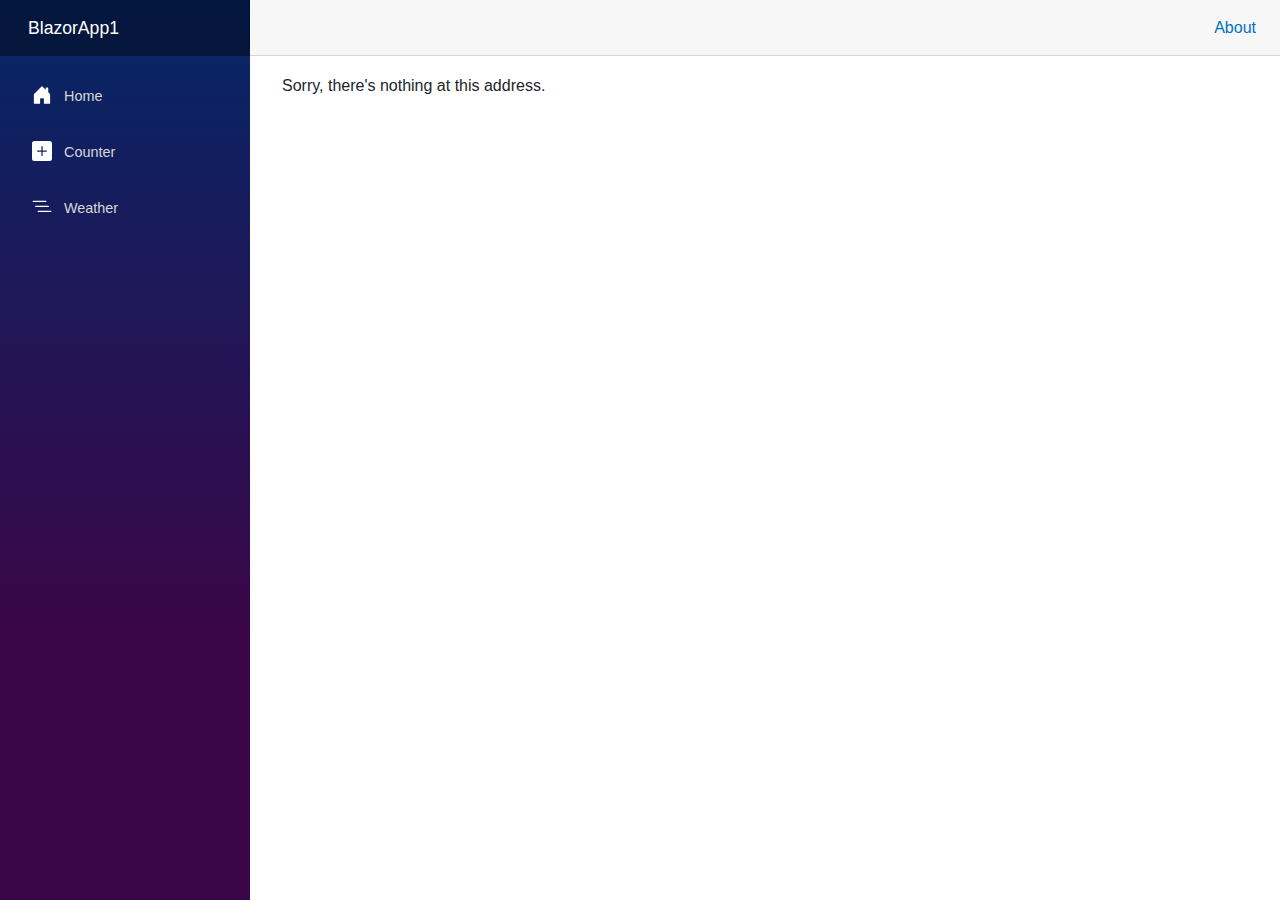
==== index.html @ d22f7a86 "Deploying to gh-pages from  @ fab3b7ed5b7c4d1cd8c11458d56c1315d562680e 🚀" ====
<!DOCTYPE html>
<html lang="en">

<head>
    <meta charset="utf-8" />
    <meta name="viewport" content="width=device-width, initial-scale=1.0" />
    <title>BlazorApp1</title>
    <base href="/" />
    <link rel="stylesheet" href="css/bootstrap/bootstrap.min.css" />
    <link rel="stylesheet" href="css/app.css" />
    <link rel="icon" type="image/png" href="favicon.png" />
    <link href="BlazorApp1.styles.css" rel="stylesheet" />
</head>

<body>
    <div id="app">
        <svg class="loading-progress">
            <circle r="40%" cx="50%" cy="50%" />
            <circle r="40%" cx="50%" cy="50%" />
        </svg>
        <div class="loading-progress-text"></div>
    </div>

    <div id="blazor-error-ui">
        An unhandled error has occurred.
        <a href="" class="reload">Reload</a>
        <a class="dismiss">🗙</a>
    </div>
    <script src="_framework/blazor.webassembly.js"></script>
</body>

</html>
---- css/app.css ----
html, body {
    font-family: 'Helvetica Neue', Helvetica, Arial, sans-serif;
}

h1:focus {
    outline: none;
}

a, .btn-link {
    color: #0071c1;
}

.btn-primary {
    color: #fff;
    background-color: #1b6ec2;
    border-color: #1861ac;
}

.btn:focus, .btn:active:focus, .btn-link.nav-link:focus, .form-control:focus, .form-check-input:focus {
  box-shadow: 0 0 0 0.1rem white, 0 0 0 0.25rem #258cfb;
}

.content {
    padding-top: 1.1rem;
}

.valid.modified:not([type=checkbox]) {
    outline: 1px solid #26b050;
}

.invalid {
    outline: 1px solid red;
}

.validation-message {
    color: red;
}

#blazor-error-ui {
    background: lightyellow;
    bottom: 0;
    box-shadow: 0 -1px 2px rgba(0, 0, 0, 0.2);
    display: none;
    left: 0;
    padding: 0.6rem 1.25rem 0.7rem 1.25rem;
    position: fixed;
    width: 100%;
    z-index: 1000;
}

    #blazor-error-ui .dismiss {
        cursor: pointer;
        position: absolute;
        right: 0.75rem;
        top: 0.5rem;
    }

.blazor-error-boundary {
    background: url([data-uri]) no-repeat 1rem/1.8rem, #b32121;
    padding: 1rem 1rem 1rem 3.7rem;
    color: white;
}

    .blazor-error-boundary::after {
        content: "An error has occurred."
    }

.loading-progress {
    position: relative;
    display: block;
    width: 8rem;
    height: 8rem;
    margin: 20vh auto 1rem auto;
}

    .loading-progress circle {
        fill: none;
        stroke: #e0e0e0;
        stroke-width: 0.6rem;
        transform-origin: 50% 50%;
        transform: rotate(-90deg);
    }

        .loading-progress circle:last-child {
            stroke: #1b6ec2;
            stroke-dasharray: calc(3.141 * var(--blazor-load-percentage, 0%) * 0.8), 500%;
            transition: stroke-dasharray 0.05s ease-in-out;
        }

.loading-progress-text {
    position: absolute;
    text-align: center;
    font-weight: bold;
    inset: calc(20vh + 3.25rem) 0 auto 0.2rem;
}

    .loading-progress-text:after {
        content: var(--blazor-load-percentage-text, "Loading");
    }

code {
    color: #c02d76;
}
---- BlazorApp1.styles.css ----
/* /Layout/MainLayout.razor.rz.scp.css */
.page[b-g99638wy9i] {
    position: relative;
    display: flex;
    flex-direction: column;
}

main[b-g99638wy9i] {
    flex: 1;
}

.sidebar[b-g99638wy9i] {
    background-image: linear-gradient(180deg, rgb(5, 39, 103) 0%, #3a0647 70%);
}

.top-row[b-g99638wy9i] {
    background-color: #f7f7f7;
    border-bottom: 1px solid #d6d5d5;
    justify-content: flex-end;
    height: 3.5rem;
    display: flex;
    align-items: center;
}

    .top-row[b-g99638wy9i]  a, .top-row[b-g99638wy9i]  .btn-link {
        white-space: nowrap;
        margin-left: 1.5rem;
        text-decoration: none;
    }

    .top-row[b-g99638wy9i]  a:hover, .top-row[b-g99638wy9i]  .btn-link:hover {
        text-decoration: underline;
    }

    .top-row[b-g99638wy9i]  a:first-child {
        overflow: hidden;
        text-overflow: ellipsis;
    }

@media (max-width: 640.98px) {
    .top-row[b-g99638wy9i] {
        justify-content: space-between;
    }

    .top-row[b-g99638wy9i]  a, .top-row[b-g99638wy9i]  .btn-link {
        margin-left: 0;
    }
}

@media (min-width: 641px) {
    .page[b-g99638wy9i] {
        flex-direction: row;
    }

    .sidebar[b-g99638wy9i] {
        width: 250px;
        height: 100vh;
        position: sticky;
        top: 0;
    }

    .top-row[b-g99638wy9i] {
        position: sticky;
        top: 0;
        z-index: 1;
    }

    .top-row.auth[b-g99638wy9i]  a:first-child {
        flex: 1;
        text-align: right;
        width: 0;
    }

    .top-row[b-g99638wy9i], article[b-g99638wy9i] {
        padding-left: 2rem !important;
        padding-right: 1.5rem !important;
    }
}
/* /Layout/NavMenu.razor.rz.scp.css */
.navbar-toggler[b-j5518nm3vt] {
    background-color: rgba(255, 255, 255, 0.1);
}

.top-row[b-j5518nm3vt] {
    height: 3.5rem;
    background-color: rgba(0,0,0,0.4);
}

.navbar-brand[b-j5518nm3vt] {
    font-size: 1.1rem;
}

.bi[b-j5518nm3vt] {
    display: inline-block;
    position: relative;
    width: 1.25rem;
    height: 1.25rem;
    margin-right: 0.75rem;
    top: -1px;
    background-size: cover;
}

.bi-house-door-fill-nav-menu[b-j5518nm3vt] {
    background-image: url("data:image/svg+xml,%3Csvg xmlns='http://www.w3.org/2000/svg' width='16' height='16' fill='white' class='bi bi-house-door-fill' viewBox='0 0 16 16'%3E%3Cpath d='M6.5 14.5v-3.505c0-.245.25-.495.5-.495h2c.25 0 .5.25.5.5v3.5a.5.5 0 0 0 .5.5h4a.5.5 0 0 0 .5-.5v-7a.5.5 0 0 0-.146-.354L13 5.793V2.5a.5.5 0 0 0-.5-.5h-1a.5.5 0 0 0-.5.5v1.293L8.354 1.146a.5.5 0 0 0-.708 0l-6 6A.5.5 0 0 0 1.5 7.5v7a.5.5 0 0 0 .5.5h4a.5.5 0 0 0 .5-.5Z'/%3E%3C/svg%3E");
}

.bi-plus-square-fill-nav-menu[b-j5518nm3vt] {
    background-image: url("data:image/svg+xml,%3Csvg xmlns='http://www.w3.org/2000/svg' width='16' height='16' fill='white' class='bi bi-plus-square-fill' viewBox='0 0 16 16'%3E%3Cpath d='M2 0a2 2 0 0 0-2 2v12a2 2 0 0 0 2 2h12a2 2 0 0 0 2-2V2a2 2 0 0 0-2-2H2zm6.5 4.5v3h3a.5.5 0 0 1 0 1h-3v3a.5.5 0 0 1-1 0v-3h-3a.5.5 0 0 1 0-1h3v-3a.5.5 0 0 1 1 0z'/%3E%3C/svg%3E");
}

.bi-list-nested-nav-menu[b-j5518nm3vt] {
    background-image: url("data:image/svg+xml,%3Csvg xmlns='http://www.w3.org/2000/svg' width='16' height='16' fill='white' class='bi bi-list-nested' viewBox='0 0 16 16'%3E%3Cpath fill-rule='evenodd' d='M4.5 11.5A.5.5 0 0 1 5 11h10a.5.5 0 0 1 0 1H5a.5.5 0 0 1-.5-.5zm-2-4A.5.5 0 0 1 3 7h10a.5.5 0 0 1 0 1H3a.5.5 0 0 1-.5-.5zm-2-4A.5.5 0 0 1 1 3h10a.5.5 0 0 1 0 1H1a.5.5 0 0 1-.5-.5z'/%3E%3C/svg%3E");
}

.nav-item[b-j5518nm3vt] {
    font-size: 0.9rem;
    padding-bottom: 0.5rem;
}

    .nav-item:first-of-type[b-j5518nm3vt] {
        padding-top: 1rem;
    }

    .nav-item:last-of-type[b-j5518nm3vt] {
        padding-bottom: 1rem;
    }

    .nav-item[b-j5518nm3vt]  a {
        color: #d7d7d7;
        border-radius: 4px;
        height: 3rem;
        display: flex;
        align-items: center;
        line-height: 3rem;
    }

.nav-item[b-j5518nm3vt]  a.active {
    background-color: rgba(255,255,255,0.37);
    color: white;
}

.nav-item[b-j5518nm3vt]  a:hover {
    background-color: rgba(255,255,255,0.1);
    color: white;
}

@media (min-width: 641px) {
    .navbar-toggler[b-j5518nm3vt] {
        display: none;
    }

    .collapse[b-j5518nm3vt] {
        /* Never collapse the sidebar for wide screens */
        display: block;
    }
    
    .nav-scrollable[b-j5518nm3vt] {
        /* Allow sidebar to scroll for tall menus */
        height: calc(100vh - 3.5rem);
        overflow-y: auto;
    }
}
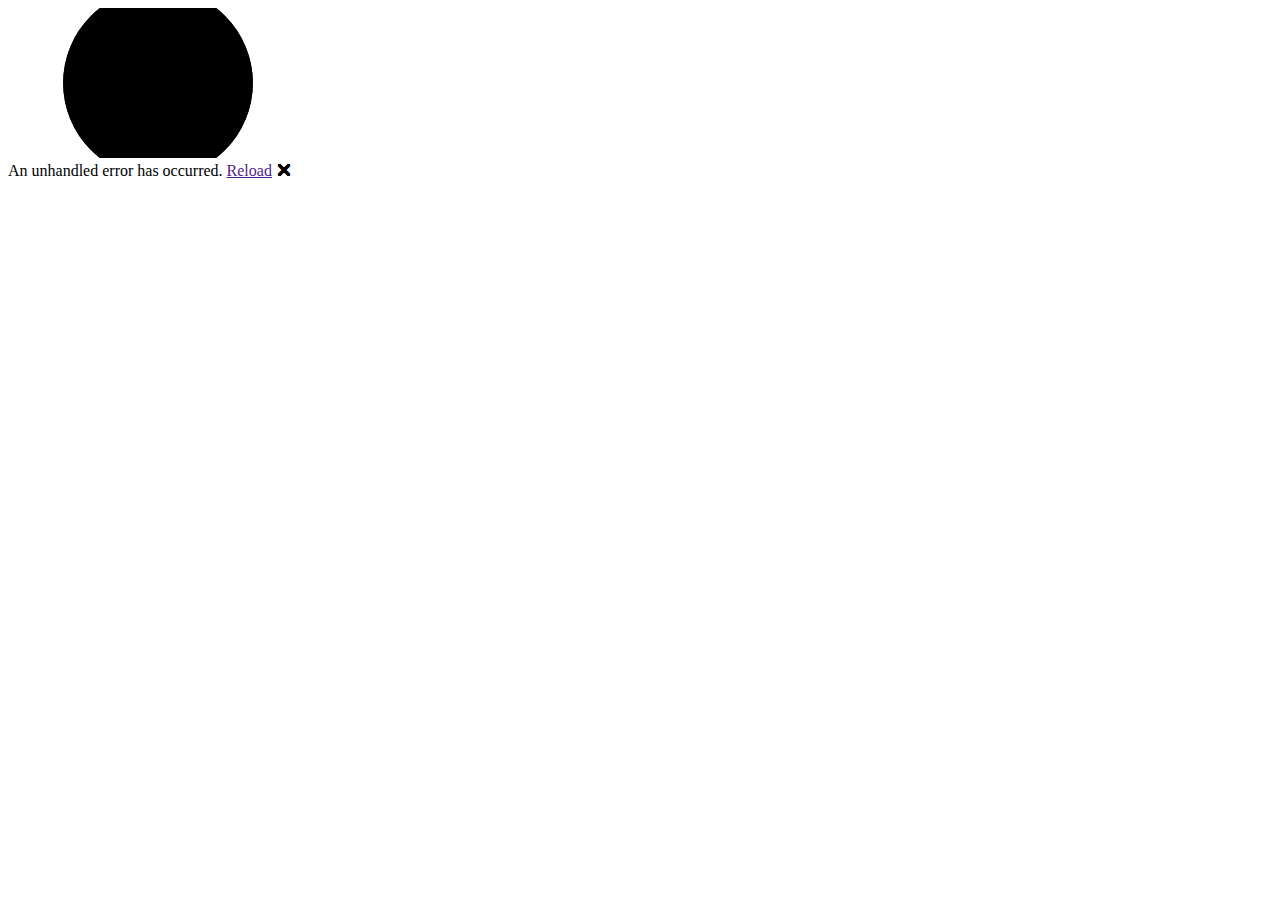
==== commit d68ffeba: "Deploying to gh-pages from  @ 228295cab3a0e253801db044b68572bec13e18ea 🚀" ====
--- a/index.html
+++ b/index.html
@@ -5,7 +5,7 @@
     <meta charset="utf-8" />
     <meta name="viewport" content="width=device-width, initial-scale=1.0" />
     <title>BlazorApp1</title>
-    <base href="/" />
+    <base href="/Hellow-Media-Site/" />
     <link rel="stylesheet" href="css/bootstrap/bootstrap.min.css" />
     <link rel="stylesheet" href="css/app.css" />
     <link rel="icon" type="image/png" href="favicon.png" />
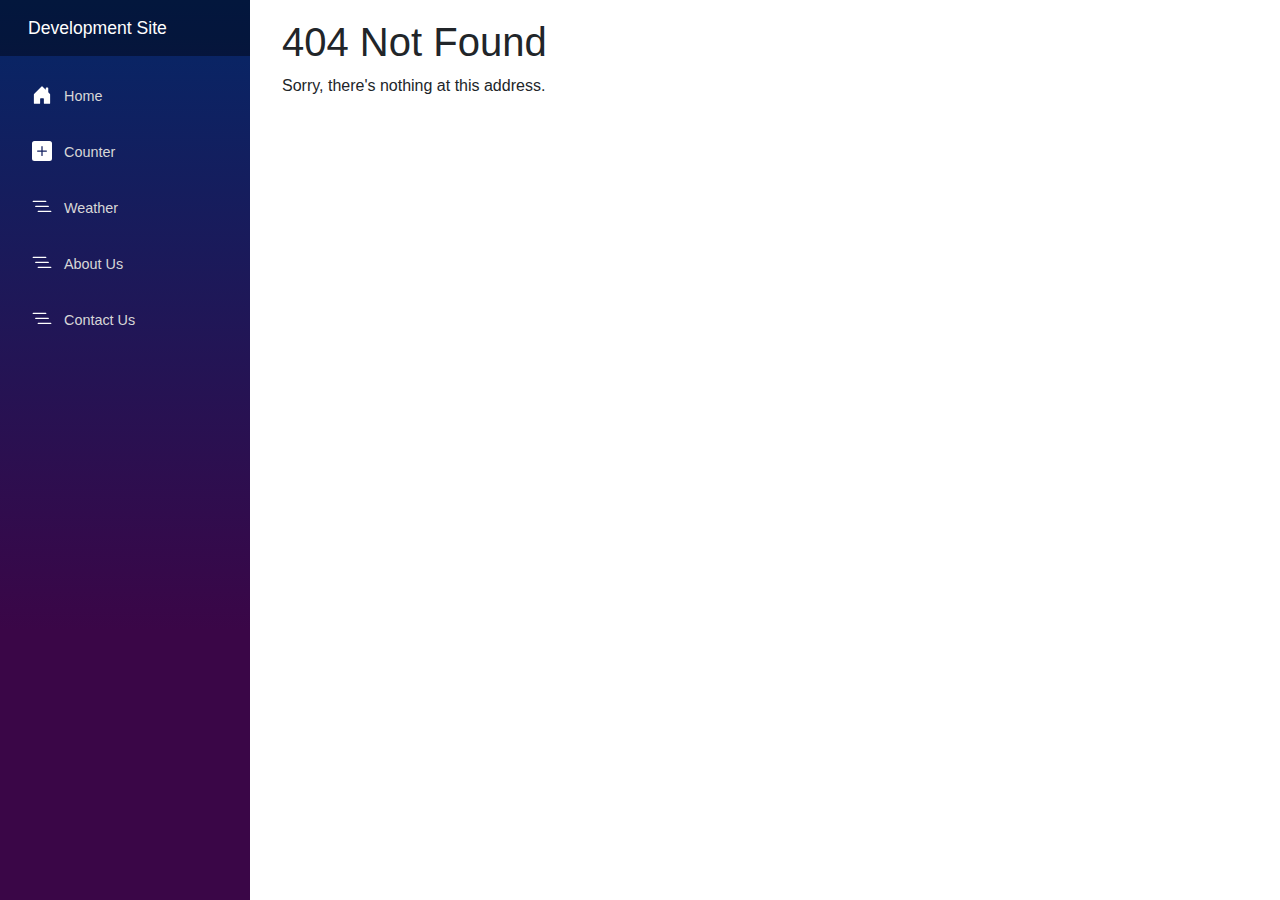
==== commit 6179c8b1: "Deploying to gh-pages from  @ 05f6445f559920a69e99f258a077e627132318b8 🚀" ====
--- a/index.html
+++ b/index.html
@@ -5,7 +5,7 @@
     <meta charset="utf-8" />
     <meta name="viewport" content="width=device-width, initial-scale=1.0" />
     <title>BlazorApp1</title>
-    <base href="/Hellow-Media-Site/" />
+    <base href="/" />
     <link rel="stylesheet" href="css/bootstrap/bootstrap.min.css" />
     <link rel="stylesheet" href="css/app.css" />
     <link rel="icon" type="image/png" href="favicon.png" />
--- a/BlazorApp1.styles.css
+++ b/BlazorApp1.styles.css
@@ -19,7 +19,7 @@
     justify-content: flex-end;
     height: 3.5rem;
     display: flex;
-    align-items: center;
+    align-items: right;
 }
 
     .top-row[b-g99638wy9i]  a, .top-row[b-g99638wy9i]  .btn-link {
@@ -74,6 +74,7 @@
     .top-row[b-g99638wy9i], article[b-g99638wy9i] {
         padding-left: 2rem !important;
         padding-right: 1.5rem !important;
+        text-align: left;
     }
 }
 /* /Layout/NavMenu.razor.rz.scp.css */
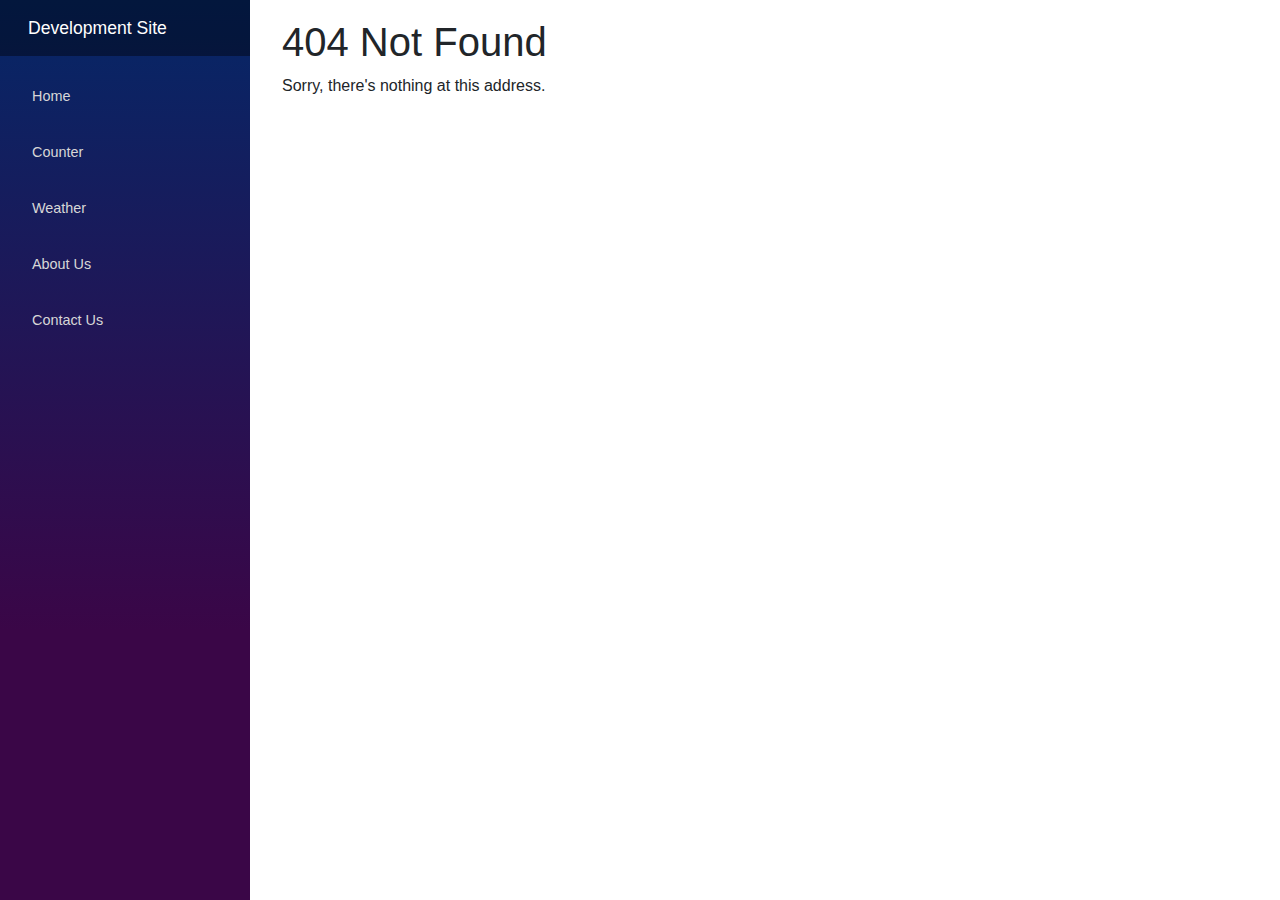
==== commit 6a2846cb: "Deploying to gh-pages from  @ e90318c22651cca0853fab8861aa8c263c8e8ba6 🚀" ====
--- a/index.html
+++ b/index.html
@@ -4,7 +4,7 @@
 <head>
     <meta charset="utf-8" />
     <meta name="viewport" content="width=device-width, initial-scale=1.0" />
-    <title>BlazorApp1</title>
+    <title>Hellow Media</title>
     <base href="/" />
     <link rel="stylesheet" href="css/bootstrap/bootstrap.min.css" />
     <link rel="stylesheet" href="css/app.css" />
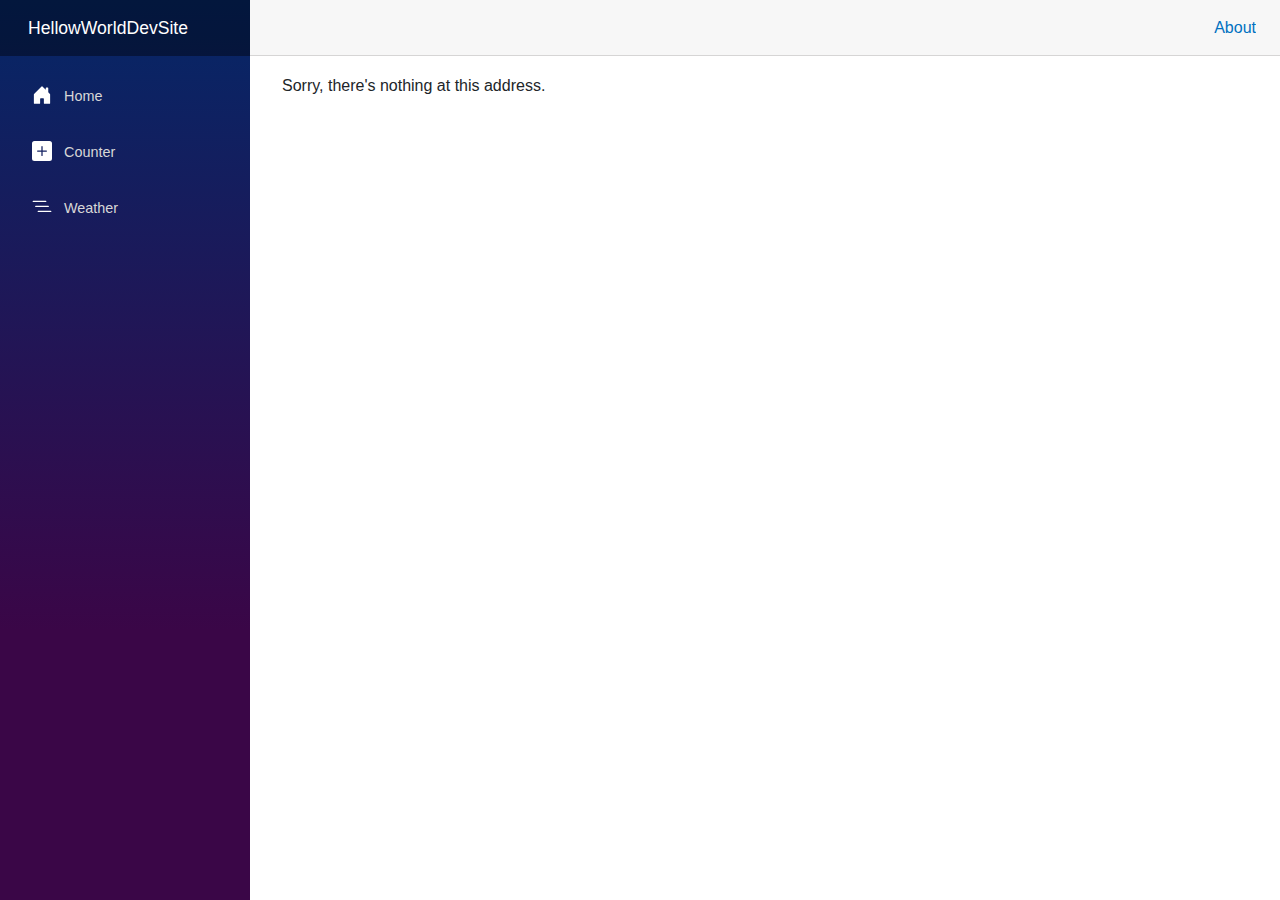
==== commit 675c4974: "Deploying to gh-pages from  @ 49ae6e51574858d16064c21d579add9295d43759 🚀" ====
--- a/index.html
+++ b/index.html
@@ -4,12 +4,15 @@
 <head>
     <meta charset="utf-8" />
     <meta name="viewport" content="width=device-width, initial-scale=1.0" />
-    <title>Hellow Media</title>
+    <title>HellowWorldDevSite</title>
     <base href="/" />
     <link rel="stylesheet" href="css/bootstrap/bootstrap.min.css" />
     <link rel="stylesheet" href="css/app.css" />
     <link rel="icon" type="image/png" href="favicon.png" />
-    <link href="BlazorApp1.styles.css" rel="stylesheet" />
+    <link href="HellowWorldDevSite.styles.css" rel="stylesheet" />
+    <link href="manifest.webmanifest" rel="manifest" />
+    <link rel="apple-touch-icon" sizes="512x512" href="icon-512.png" />
+    <link rel="apple-touch-icon" sizes="192x192" href="icon-192.png" />
 </head>
 
 <body>
@@ -27,6 +30,7 @@
         <a class="dismiss">🗙</a>
     </div>
     <script src="_framework/blazor.webassembly.js"></script>
+    <script>navigator.serviceWorker.register('service-worker.js');</script>
 </body>
 
 </html>
--- a/HellowWorldDevSite.styles.css
+++ b/HellowWorldDevSite.styles.css
@@ -0,0 +1,162 @@
+/* /Layout/MainLayout.razor.rz.scp.css */
+.page[b-3kt65w2z13] {
+    position: relative;
+    display: flex;
+    flex-direction: column;
+}
+
+main[b-3kt65w2z13] {
+    flex: 1;
+}
+
+.sidebar[b-3kt65w2z13] {
+    background-image: linear-gradient(180deg, rgb(5, 39, 103) 0%, #3a0647 70%);
+}
+
+.top-row[b-3kt65w2z13] {
+    background-color: #f7f7f7;
+    border-bottom: 1px solid #d6d5d5;
+    justify-content: flex-end;
+    height: 3.5rem;
+    display: flex;
+    align-items: center;
+}
+
+    .top-row[b-3kt65w2z13]  a, .top-row[b-3kt65w2z13]  .btn-link {
+        white-space: nowrap;
+        margin-left: 1.5rem;
+        text-decoration: none;
+    }
+
+    .top-row[b-3kt65w2z13]  a:hover, .top-row[b-3kt65w2z13]  .btn-link:hover {
+        text-decoration: underline;
+    }
+
+    .top-row[b-3kt65w2z13]  a:first-child {
+        overflow: hidden;
+        text-overflow: ellipsis;
+    }
+
+@media (max-width: 640.98px) {
+    .top-row[b-3kt65w2z13] {
+        justify-content: space-between;
+    }
+
+    .top-row[b-3kt65w2z13]  a, .top-row[b-3kt65w2z13]  .btn-link {
+        margin-left: 0;
+    }
+}
+
+@media (min-width: 641px) {
+    .page[b-3kt65w2z13] {
+        flex-direction: row;
+    }
+
+    .sidebar[b-3kt65w2z13] {
+        width: 250px;
+        height: 100vh;
+        position: sticky;
+        top: 0;
+    }
+
+    .top-row[b-3kt65w2z13] {
+        position: sticky;
+        top: 0;
+        z-index: 1;
+    }
+
+    .top-row.auth[b-3kt65w2z13]  a:first-child {
+        flex: 1;
+        text-align: right;
+        width: 0;
+    }
+
+    .top-row[b-3kt65w2z13], article[b-3kt65w2z13] {
+        padding-left: 2rem !important;
+        padding-right: 1.5rem !important;
+    }
+}
+/* /Layout/NavMenu.razor.rz.scp.css */
+.navbar-toggler[b-69ntxauyqt] {
+    background-color: rgba(255, 255, 255, 0.1);
+}
+
+.top-row[b-69ntxauyqt] {
+    height: 3.5rem;
+    background-color: rgba(0,0,0,0.4);
+}
+
+.navbar-brand[b-69ntxauyqt] {
+    font-size: 1.1rem;
+}
+
+.bi[b-69ntxauyqt] {
+    display: inline-block;
+    position: relative;
+    width: 1.25rem;
+    height: 1.25rem;
+    margin-right: 0.75rem;
+    top: -1px;
+    background-size: cover;
+}
+
+.bi-house-door-fill-nav-menu[b-69ntxauyqt] {
+    background-image: url("data:image/svg+xml,%3Csvg xmlns='http://www.w3.org/2000/svg' width='16' height='16' fill='white' class='bi bi-house-door-fill' viewBox='0 0 16 16'%3E%3Cpath d='M6.5 14.5v-3.505c0-.245.25-.495.5-.495h2c.25 0 .5.25.5.5v3.5a.5.5 0 0 0 .5.5h4a.5.5 0 0 0 .5-.5v-7a.5.5 0 0 0-.146-.354L13 5.793V2.5a.5.5 0 0 0-.5-.5h-1a.5.5 0 0 0-.5.5v1.293L8.354 1.146a.5.5 0 0 0-.708 0l-6 6A.5.5 0 0 0 1.5 7.5v7a.5.5 0 0 0 .5.5h4a.5.5 0 0 0 .5-.5Z'/%3E%3C/svg%3E");
+}
+
+.bi-plus-square-fill-nav-menu[b-69ntxauyqt] {
+    background-image: url("data:image/svg+xml,%3Csvg xmlns='http://www.w3.org/2000/svg' width='16' height='16' fill='white' class='bi bi-plus-square-fill' viewBox='0 0 16 16'%3E%3Cpath d='M2 0a2 2 0 0 0-2 2v12a2 2 0 0 0 2 2h12a2 2 0 0 0 2-2V2a2 2 0 0 0-2-2H2zm6.5 4.5v3h3a.5.5 0 0 1 0 1h-3v3a.5.5 0 0 1-1 0v-3h-3a.5.5 0 0 1 0-1h3v-3a.5.5 0 0 1 1 0z'/%3E%3C/svg%3E");
+}
+
+.bi-list-nested-nav-menu[b-69ntxauyqt] {
+    background-image: url("data:image/svg+xml,%3Csvg xmlns='http://www.w3.org/2000/svg' width='16' height='16' fill='white' class='bi bi-list-nested' viewBox='0 0 16 16'%3E%3Cpath fill-rule='evenodd' d='M4.5 11.5A.5.5 0 0 1 5 11h10a.5.5 0 0 1 0 1H5a.5.5 0 0 1-.5-.5zm-2-4A.5.5 0 0 1 3 7h10a.5.5 0 0 1 0 1H3a.5.5 0 0 1-.5-.5zm-2-4A.5.5 0 0 1 1 3h10a.5.5 0 0 1 0 1H1a.5.5 0 0 1-.5-.5z'/%3E%3C/svg%3E");
+}
+
+.nav-item[b-69ntxauyqt] {
+    font-size: 0.9rem;
+    padding-bottom: 0.5rem;
+}
+
+    .nav-item:first-of-type[b-69ntxauyqt] {
+        padding-top: 1rem;
+    }
+
+    .nav-item:last-of-type[b-69ntxauyqt] {
+        padding-bottom: 1rem;
+    }
+
+    .nav-item[b-69ntxauyqt]  a {
+        color: #d7d7d7;
+        border-radius: 4px;
+        height: 3rem;
+        display: flex;
+        align-items: center;
+        line-height: 3rem;
+    }
+
+.nav-item[b-69ntxauyqt]  a.active {
+    background-color: rgba(255,255,255,0.37);
+    color: white;
+}
+
+.nav-item[b-69ntxauyqt]  a:hover {
+    background-color: rgba(255,255,255,0.1);
+    color: white;
+}
+
+@media (min-width: 641px) {
+    .navbar-toggler[b-69ntxauyqt] {
+        display: none;
+    }
+
+    .collapse[b-69ntxauyqt] {
+        /* Never collapse the sidebar for wide screens */
+        display: block;
+    }
+    
+    .nav-scrollable[b-69ntxauyqt] {
+        /* Allow sidebar to scroll for tall menus */
+        height: calc(100vh - 3.5rem);
+        overflow-y: auto;
+    }
+}
